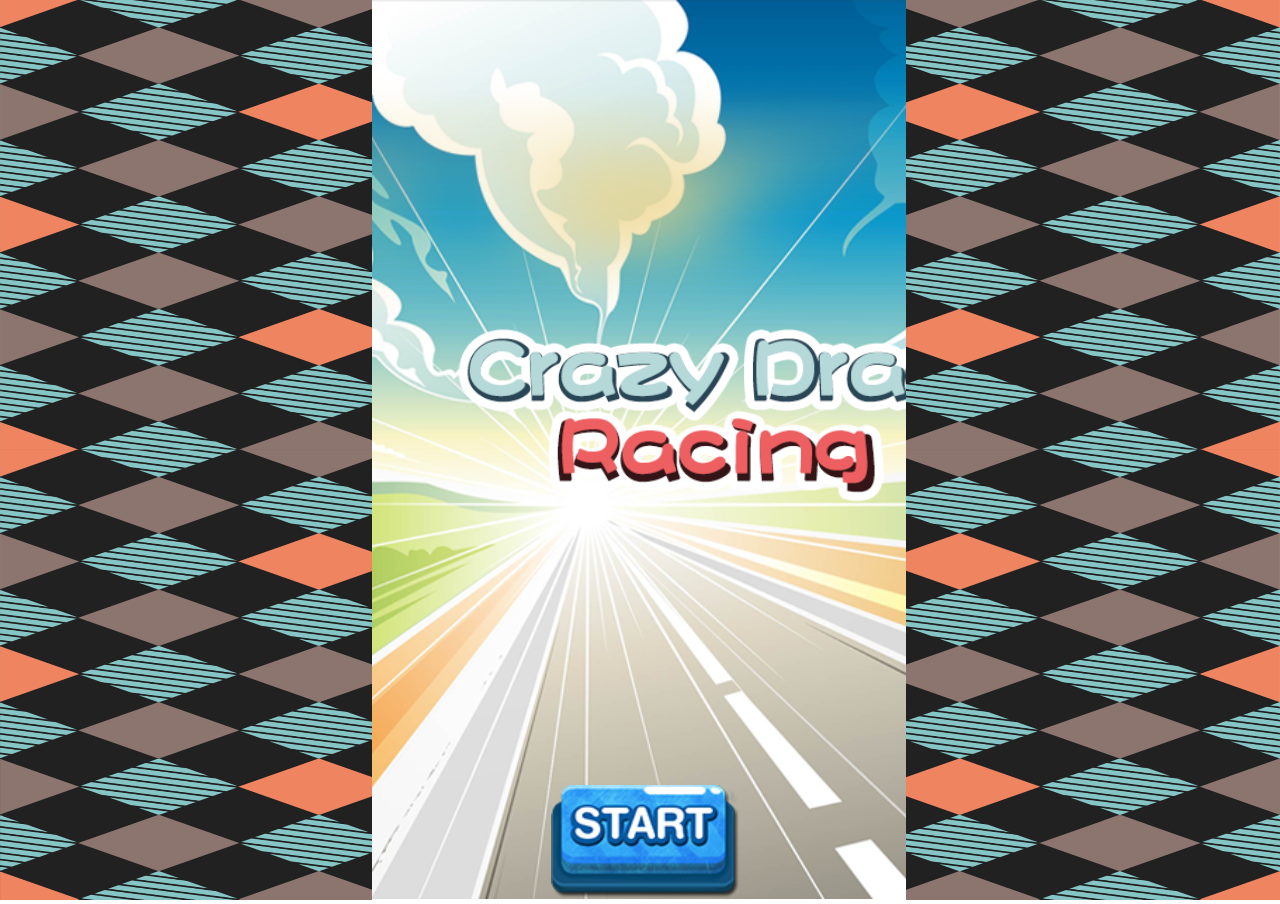
==== dipingxian/index.html @ f382fa8d "跑车" ====
﻿<!DOCTYPE html>
<html manifest="">
<head>
    <meta charset="UTF-8" />
	<meta http-equiv="X-UA-Compatible" content="IE=edge,chrome=1" />
	<title>Horizon Dash</title>
	<!-- Standardised web app manifest -->
	<link rel="manifest" href="appmanifest.json" />
	
	<!-- Allow fullscreen mode on iOS devices. (These are Apple specific meta tags.) -->
	<meta name="viewport" content="width=device-width, initial-scale=1.0, maximum-scale=1.0, minimum-scale=1.0, user-scalable=no, minimal-ui" />
	<meta name="apple-mobile-web-app-capable" content="yes" />
	<meta name="apple-mobile-web-app-status-bar-style" content="black" />
	<link rel="apple-touch-icon" sizes="256x256" href="icon-256.png" />
	<meta name="HandheldFriendly" content="true" />
	
	<!-- Chrome for Android web app tags -->
	<meta name="mobile-web-app-capable" content="yes" />
	<link rel="shortcut icon" sizes="256x256" href="icon-256.png" />

    <!-- All margins and padding must be zero for the canvas to fill the screen. -->
	<style type="text/css">
		* {
			padding: 0;
			margin: 0;
		}
		html, body {
			color: #fff;
			overflow: hidden;
			touch-action: none;
			-ms-touch-action: none;
			background-image: url('./images/bg1.png'); 
			background-size: 100% 100%;
			background-repeat: no-repeat;
			height: 100%;
			width: 100%;
		}
		canvas {
			touch-action-delay: none;
			touch-action: none;
			-ms-touch-action: none;
		}
		.loading{
			position: absolute;left: 32%;top: 60%;width: 100%;height: 100%;z-index: 100;
		}
    </style>
	

</head> 
 
<body> 
	<div id="fb-root"></div>
	
	<!-- The canvas must be inside a div called c2canvasdiv -->
	<div id="c2canvasdiv">
	
		<!-- The canvas the project will render to.  If you change its ID, don't forget to change the
		ID the runtime looks for in the jQuery events above (ready() and cr_sizeCanvas()). -->
		<canvas id="c2canvas" width="380" height="640">
			<!-- This text is displayed if the visitor's browser does not support HTML5.
			You can change it, but it is a good idea to link to a description of a browser
			and provide some links to download some popular HTML5-compatible browsers. -->
			<h1>Your browser does not appear to support HTML5.  Try upgrading your browser to the latest version.  <a href="http://www.whatbrowser.org">What is a browser?</a>
			<br/><br/><a href="http://www.microsoft.com/windows/internet-explorer/default.aspx">Microsoft Internet Explorer</a><br/>
			<a href="http://www.mozilla.com/firefox/">Mozilla Firefox</a><br/>
			<a href="http://www.google.com/chrome/">Google Chrome</a><br/>
			<a href="http://www.apple.com/safari/download/">Apple Safari</a><br/>
			<a href="http://www.google.com/chromeframe">Google Chrome Frame for Internet Explorer</a><br/></h1>
		</canvas>
		<div class="loading">
			<img src="./images/loading.gif" />
		</div>
	</div>
	
	
	<!-- Pages load faster with scripts at the bottom -->
	
	<!-- Construct 2 exported games require jQuery. -->
	<script src="jquery-2.1.1.min.js"></script>

	<script>
	// Issue a warning if trying to preview an exported project on disk.
	(function(){
		// Check for running exported on file protocol
		if (window.location.protocol.substr(0, 4) === "file")
		{
		}
	})();
	</script>
	
    <!-- The runtime script.  You can rename it, but don't forget to rename the reference here as well.
    This file will have been minified and obfuscated if you enabled "Minify script" during export. -->
	<script src="c2runtime.js"></script>

    <script>
		// Start the Construct 2 project running on window load.
		jQuery(document).ready(function ()
		{			
			// Create new runtime using the c2canvas
			cr_createRuntime("c2canvas");
		});
		
		// Pause and resume on page becoming visible/invisible
		function onVisibilityChanged() {
			if (document.hidden || document.mozHidden || document.webkitHidden || document.msHidden)
				cr_setSuspended(true);
			else
				cr_setSuspended(false);
		};
		
		document.addEventListener("visibilitychange", onVisibilityChanged, false);
		document.addEventListener("mozvisibilitychange", onVisibilityChanged, false);
		document.addEventListener("webkitvisibilitychange", onVisibilityChanged, false);
		document.addEventListener("msvisibilitychange", onVisibilityChanged, false);
		
		function OnRegisterSWError(e)
		{
			console.warn("Failed to register service worker: ", e);
		};
		
		// Runtime calls this global method when ready to start caching (i.e. after startup).
		// This registers the service worker which caches resources for offline support.
		window.C2_RegisterSW = function C2_RegisterSW()
		{
			if (!navigator.serviceWorker)
				return;		// no SW support, ignore call
			
			try {
				navigator.serviceWorker.register("sw.js", { scope: "./" })
				.then(function (reg)
				{
					console.log("Registered service worker on " + reg.scope);
				})
				.catch(OnRegisterSWError);
			}
			catch (e)
			{
				OnRegisterSWError(e);
			}
		};
    </script>
</body> 
</html>
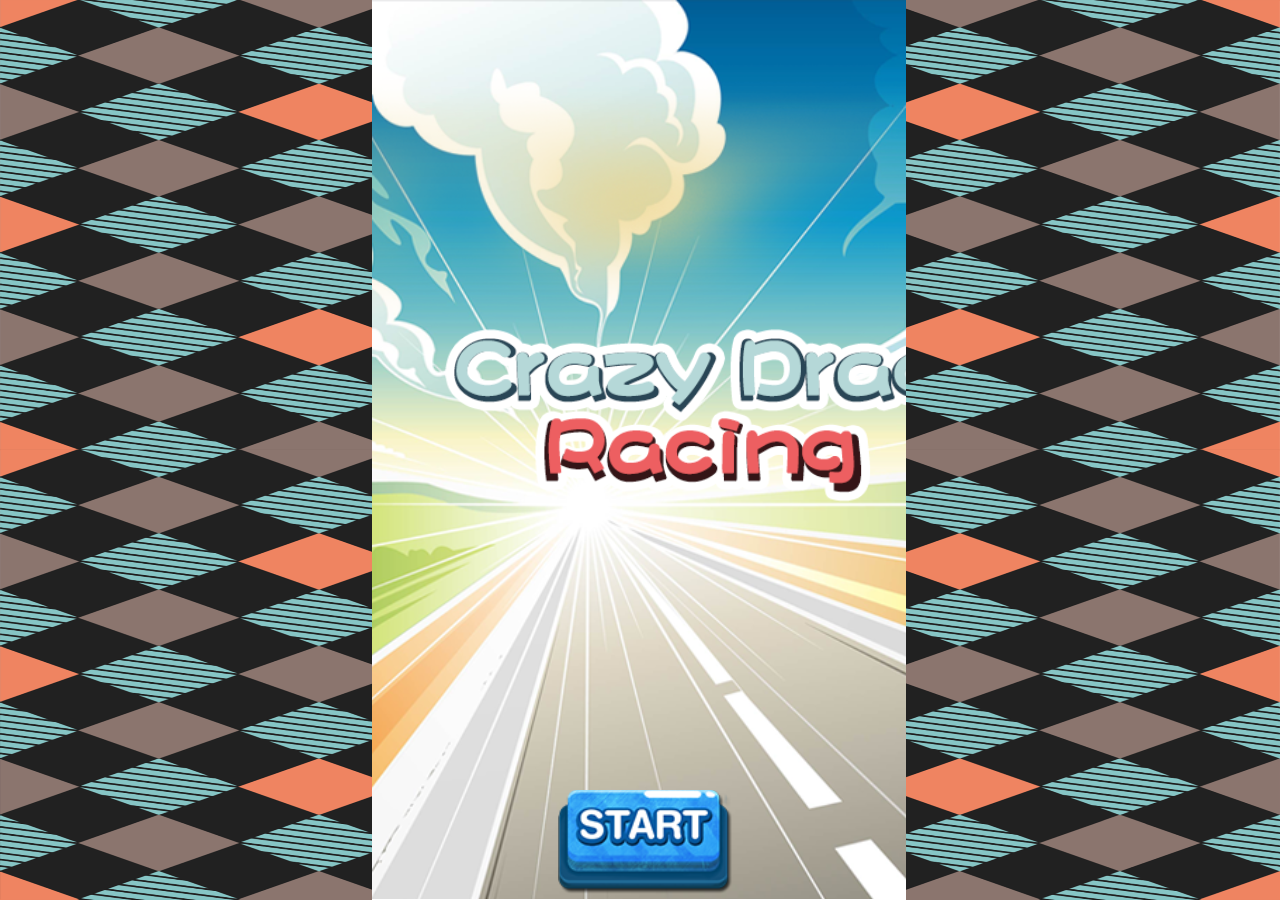
==== commit b5e951be: "loading" ====
--- a/dipingxian/index.html
+++ b/dipingxian/index.html
@@ -41,7 +41,7 @@
 			-ms-touch-action: none;
 		}
 		.loading{
-			position: absolute;left: 32%;top: 60%;width: 100%;height: 100%;z-index: 100;
+			position: absolute;left: 45%;top: 60%;width: 100%;height: 100%;z-index: 100;
 		}
     </style>
 	
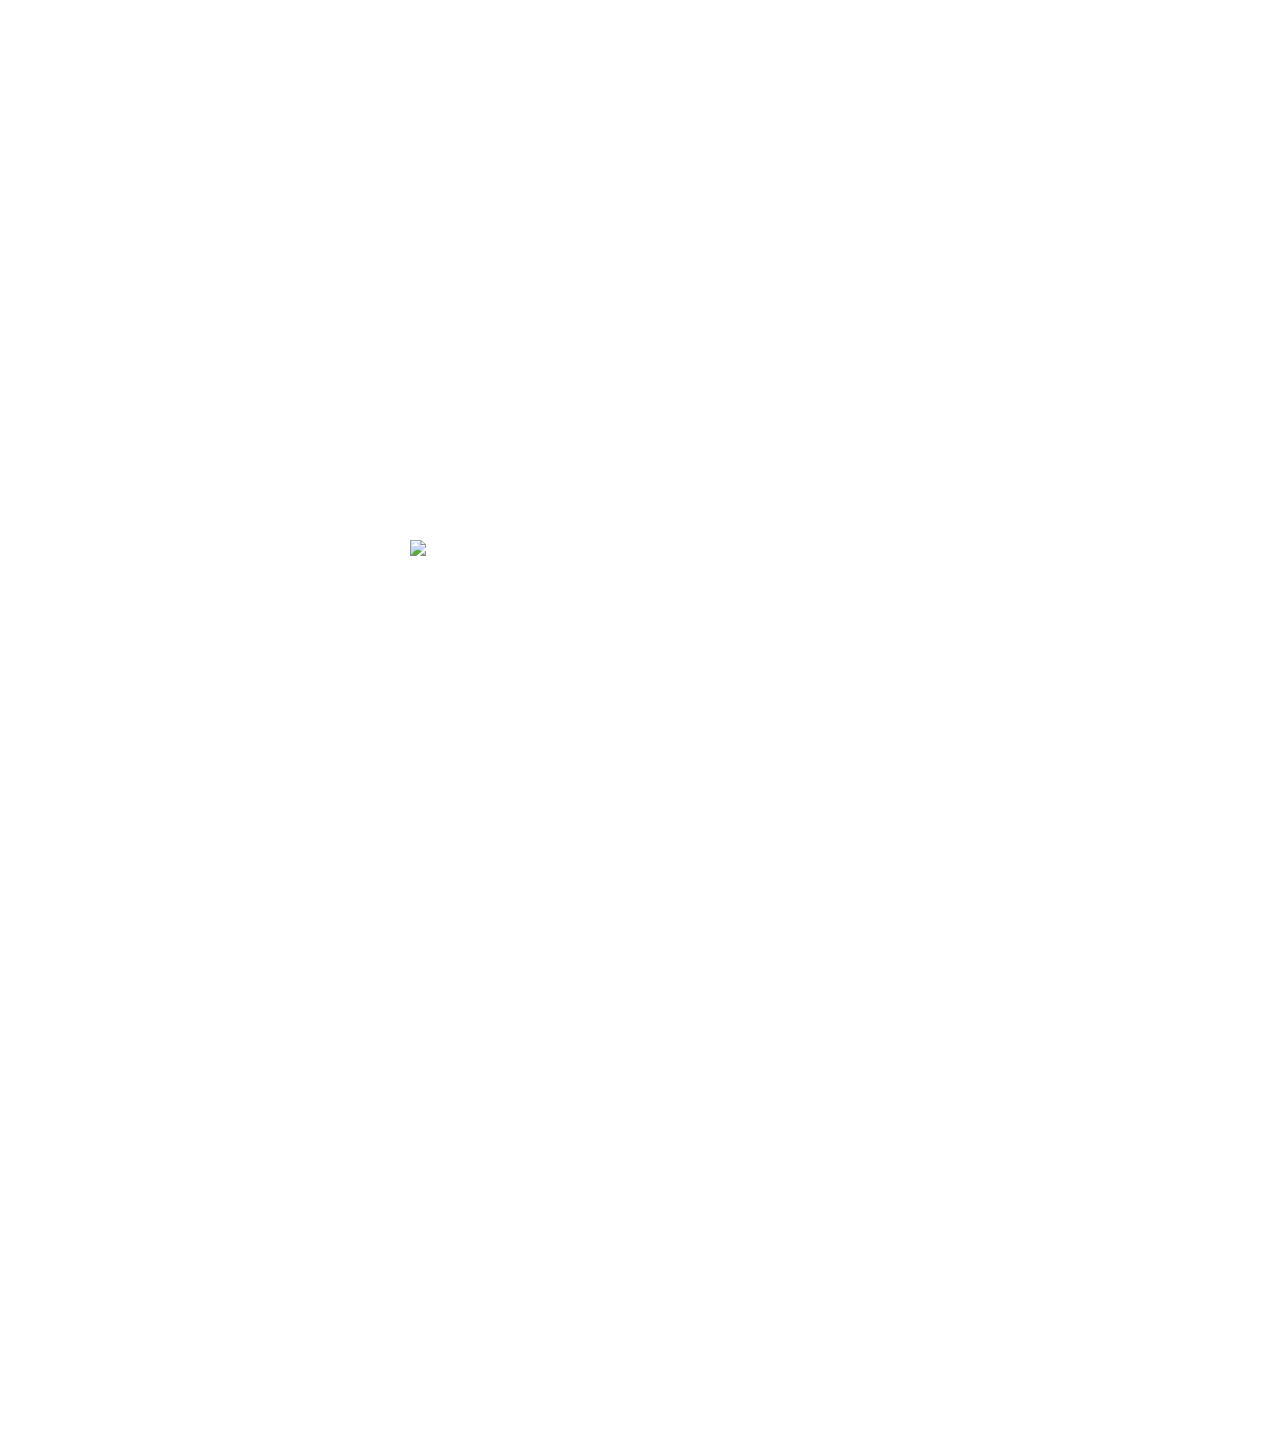
==== commit 6291f812: "服务器" ====
--- a/dipingxian/index.html
+++ b/dipingxian/index.html
@@ -29,7 +29,7 @@
 			overflow: hidden;
 			touch-action: none;
 			-ms-touch-action: none;
-			background-image: url('./images/bg1.png'); 
+			background-image: url('/static/images/bg1.png'); 
 			background-size: 100% 100%;
 			background-repeat: no-repeat;
 			height: 100%;
@@ -41,7 +41,7 @@
 			-ms-touch-action: none;
 		}
 		.loading{
-			position: absolute;left: 45%;top: 60%;width: 100%;height: 100%;z-index: 100;
+			position: absolute;left: 32%;top: 60%;width: 100%;height: 100%;z-index: 100;
 		}
     </style>
 	
@@ -68,7 +68,7 @@
 			<a href="http://www.google.com/chromeframe">Google Chrome Frame for Internet Explorer</a><br/></h1>
 		</canvas>
 		<div class="loading">
-			<img src="./images/loading.gif" />
+			<img src="/static/images/loading.gif" />
 		</div>
 	</div>
 	
@@ -76,7 +76,7 @@
 	<!-- Pages load faster with scripts at the bottom -->
 	
 	<!-- Construct 2 exported games require jQuery. -->
-	<script src="jquery-2.1.1.min.js"></script>
+	<script src="/static/jquery-2.1.1.min.js"></script>
 
 	<script>
 	// Issue a warning if trying to preview an exported project on disk.
@@ -90,7 +90,7 @@
 	
     <!-- The runtime script.  You can rename it, but don't forget to rename the reference here as well.
     This file will have been minified and obfuscated if you enabled "Minify script" during export. -->
-	<script src="c2runtime.js"></script>
+	<script src="/static/c2runtime.js"></script>
 
     <script>
 		// Start the Construct 2 project running on window load.
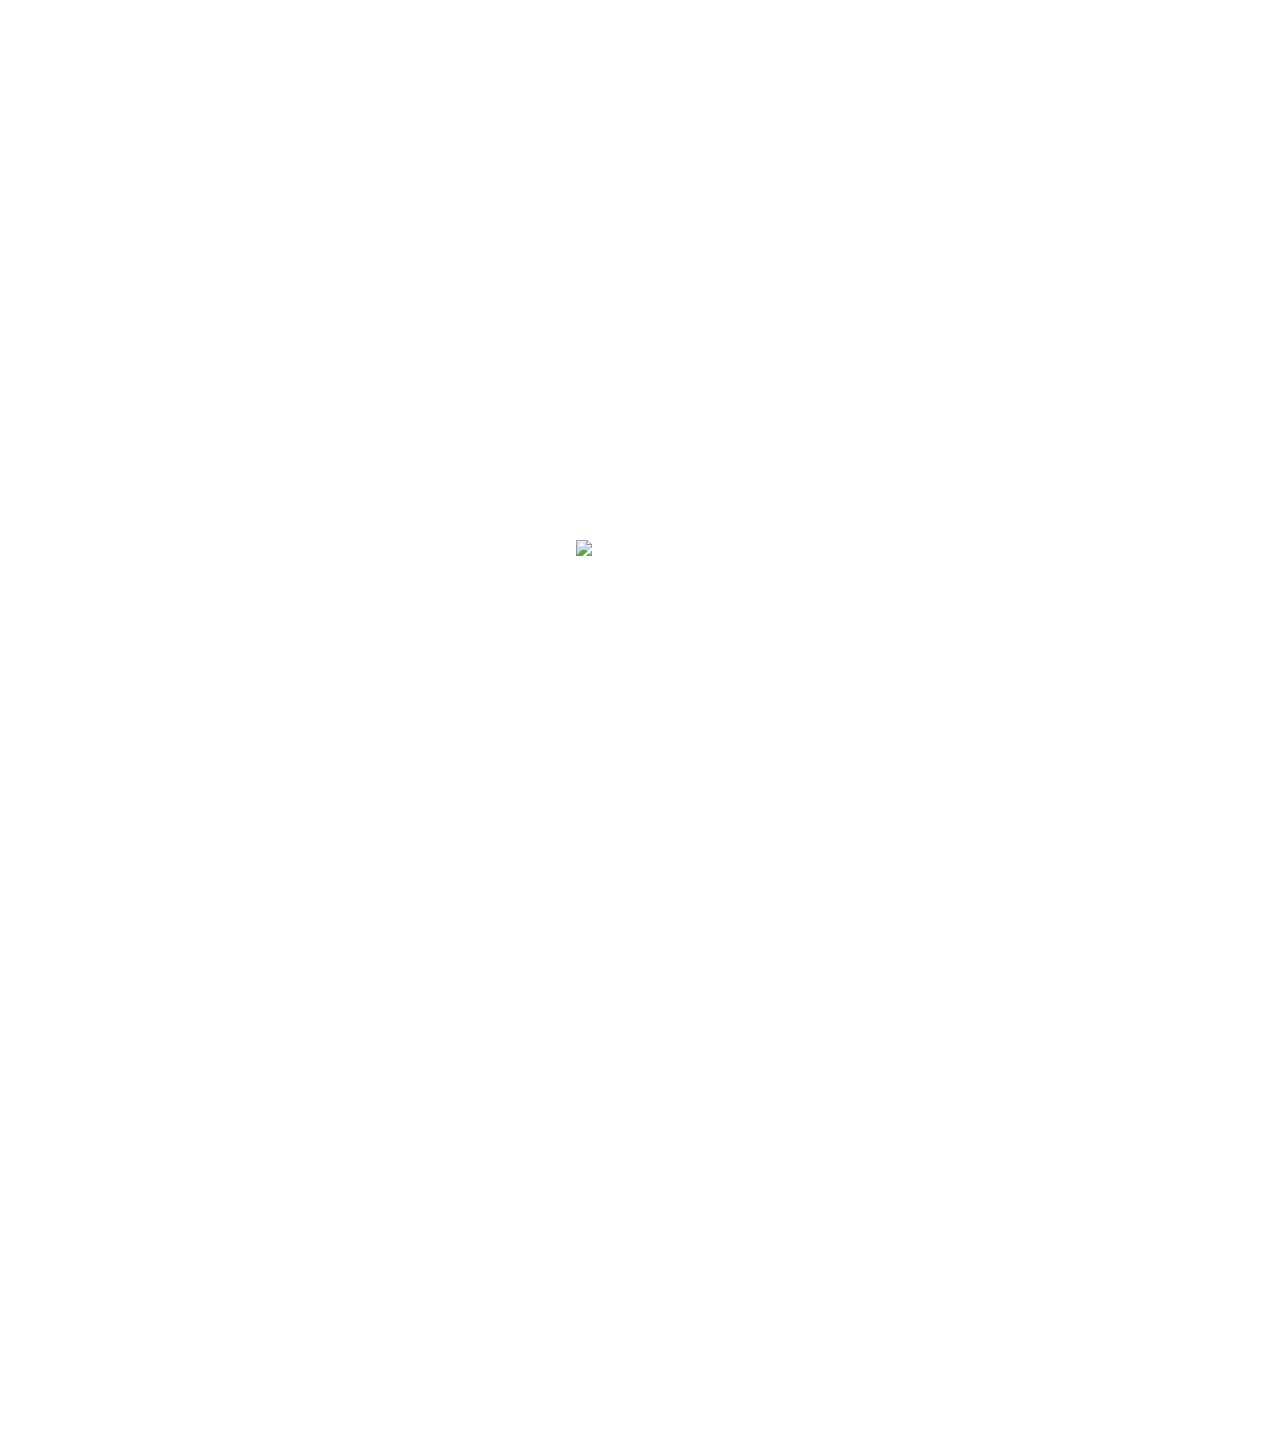
==== commit 7d8d432b: "位置" ====
--- a/dipingxian/index.html
+++ b/dipingxian/index.html
@@ -41,7 +41,7 @@
 			-ms-touch-action: none;
 		}
 		.loading{
-			position: absolute;left: 32%;top: 60%;width: 100%;height: 100%;z-index: 100;
+			position: absolute;left: 45%;top: 60%;width: 100%;height: 100%;z-index: 100;
 		}
     </style>
 	
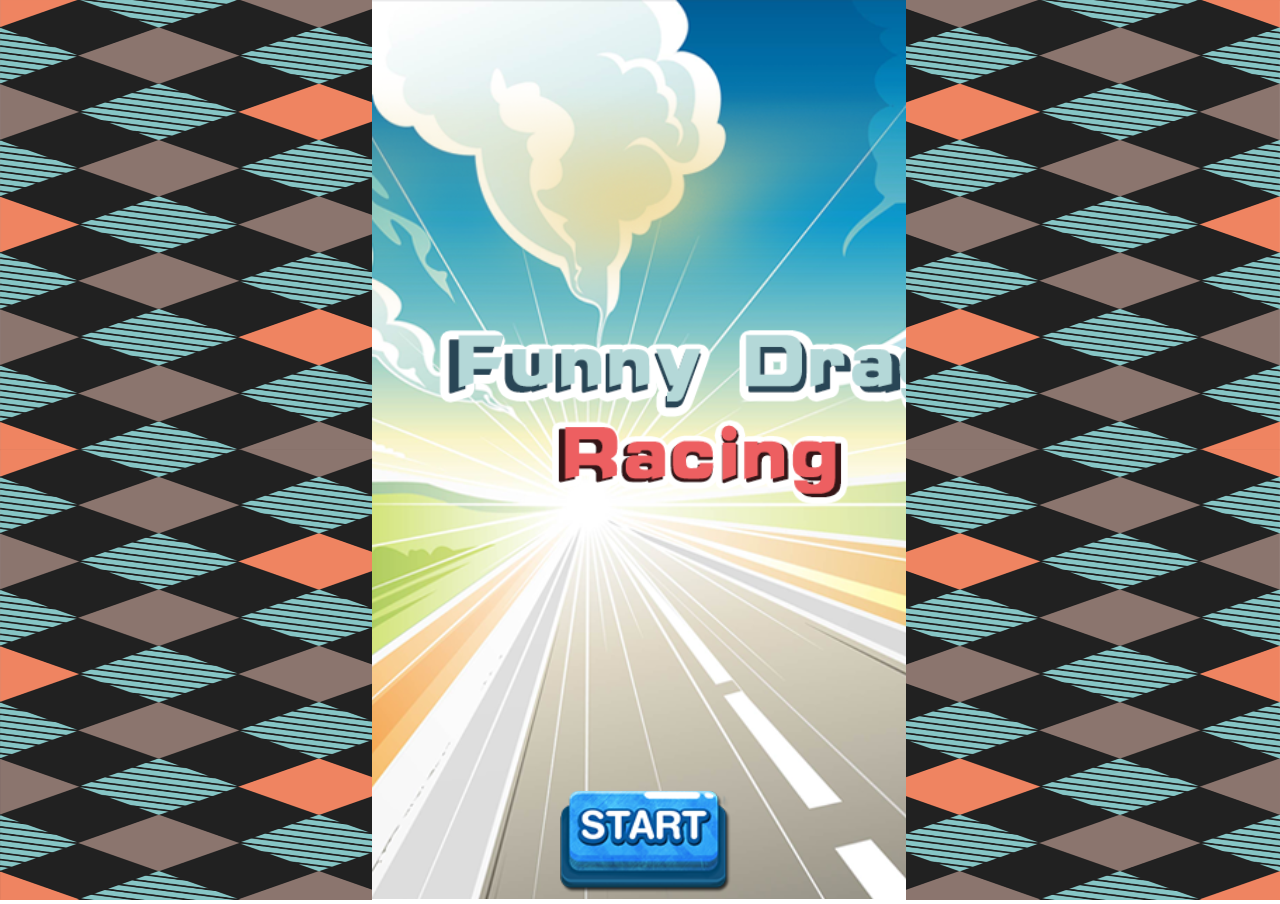
==== commit bf01e467: "去掉路径" ====
--- a/dipingxian/index.html
+++ b/dipingxian/index.html
@@ -29,7 +29,7 @@
 			overflow: hidden;
 			touch-action: none;
 			-ms-touch-action: none;
-			background-image: url('/static/images/bg1.png'); 
+			background-image: url('./images/bg1.png'); 
 			background-size: 100% 100%;
 			background-repeat: no-repeat;
 			height: 100%;
@@ -68,7 +68,7 @@
 			<a href="http://www.google.com/chromeframe">Google Chrome Frame for Internet Explorer</a><br/></h1>
 		</canvas>
 		<div class="loading">
-			<img src="/static/images/loading.gif" />
+			<img src="./images/loading.gif" />
 		</div>
 	</div>
 	
@@ -76,7 +76,7 @@
 	<!-- Pages load faster with scripts at the bottom -->
 	
 	<!-- Construct 2 exported games require jQuery. -->
-	<script src="/static/jquery-2.1.1.min.js"></script>
+	<script src="jquery-2.1.1.min.js"></script>
 
 	<script>
 	// Issue a warning if trying to preview an exported project on disk.
@@ -90,7 +90,7 @@
 	
     <!-- The runtime script.  You can rename it, but don't forget to rename the reference here as well.
     This file will have been minified and obfuscated if you enabled "Minify script" during export. -->
-	<script src="/static/c2runtime.js"></script>
+	<script src="c2runtime.js"></script>
 
     <script>
 		// Start the Construct 2 project running on window load.
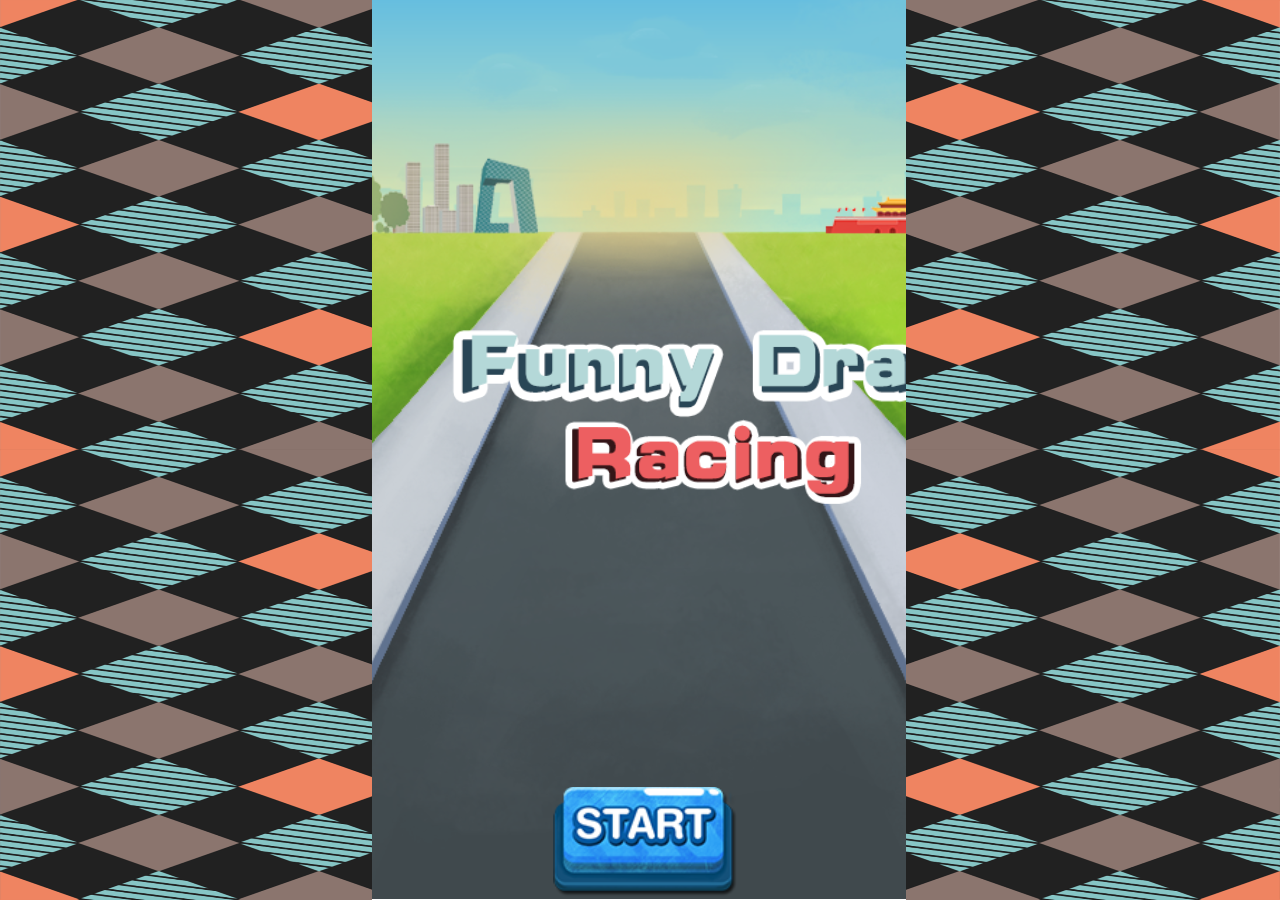
==== commit a7ab3dcc: "底图分开" ====
--- a/dipingxian/index.html
+++ b/dipingxian/index.html
@@ -29,7 +29,7 @@
 			overflow: hidden;
 			touch-action: none;
 			-ms-touch-action: none;
-			background-image: url('./images/bg1.png'); 
+			background-image: url('./images/bg_n.png'); 
 			background-size: 100% 100%;
 			background-repeat: no-repeat;
 			height: 100%;
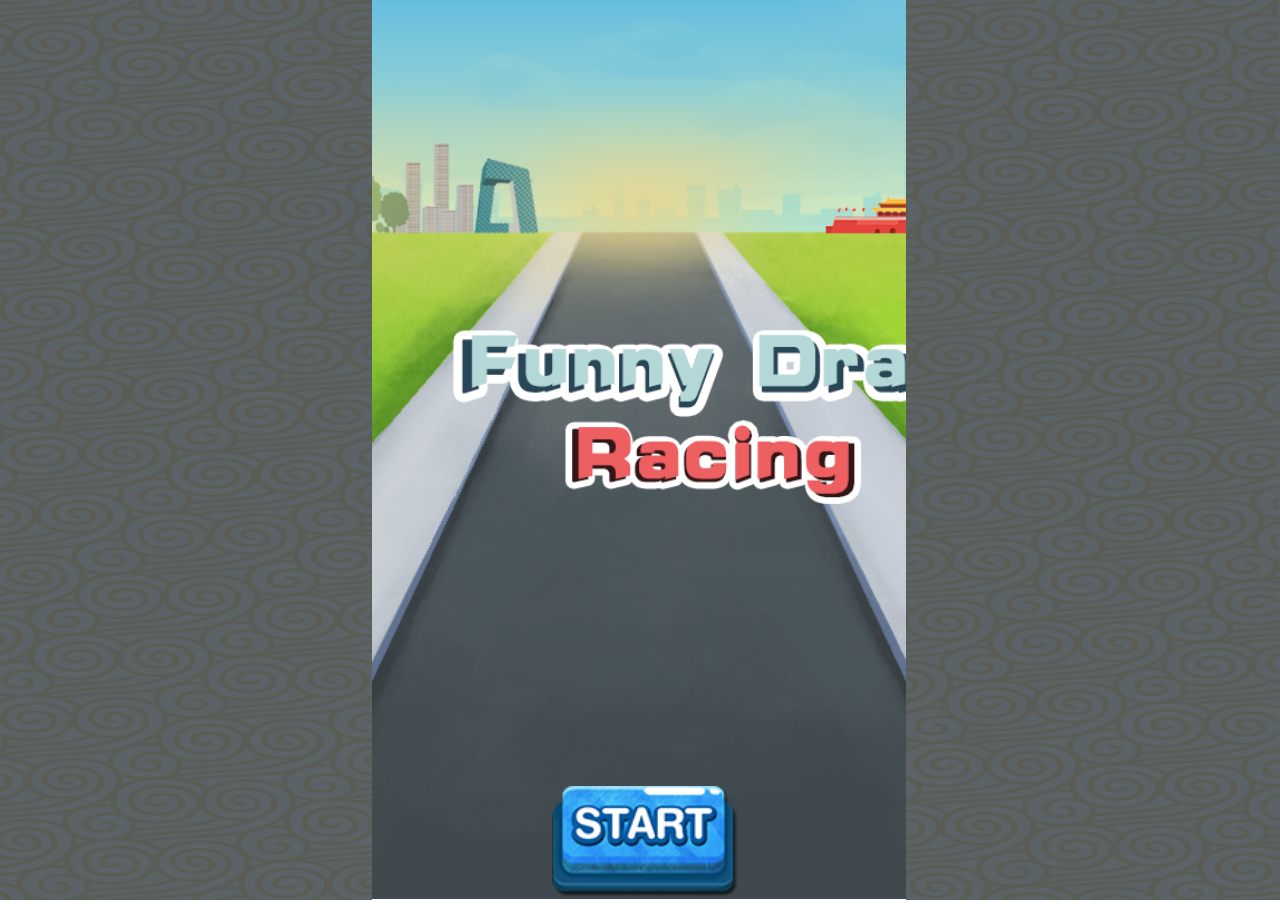
==== commit c86d38da: "loading" ====
--- a/dipingxian/index.html
+++ b/dipingxian/index.html
@@ -29,7 +29,7 @@
 			overflow: hidden;
 			touch-action: none;
 			-ms-touch-action: none;
-			background-image: url('./images/bg_n.png'); 
+			background-image: url('./images/bg1.png'); 
 			background-size: 100% 100%;
 			background-repeat: no-repeat;
 			height: 100%;
@@ -42,6 +42,7 @@
 		}
 		.loading{
 			position: absolute;left: 45%;top: 60%;width: 100%;height: 100%;z-index: 100;
+			display: none;
 		}
     </style>
 	
